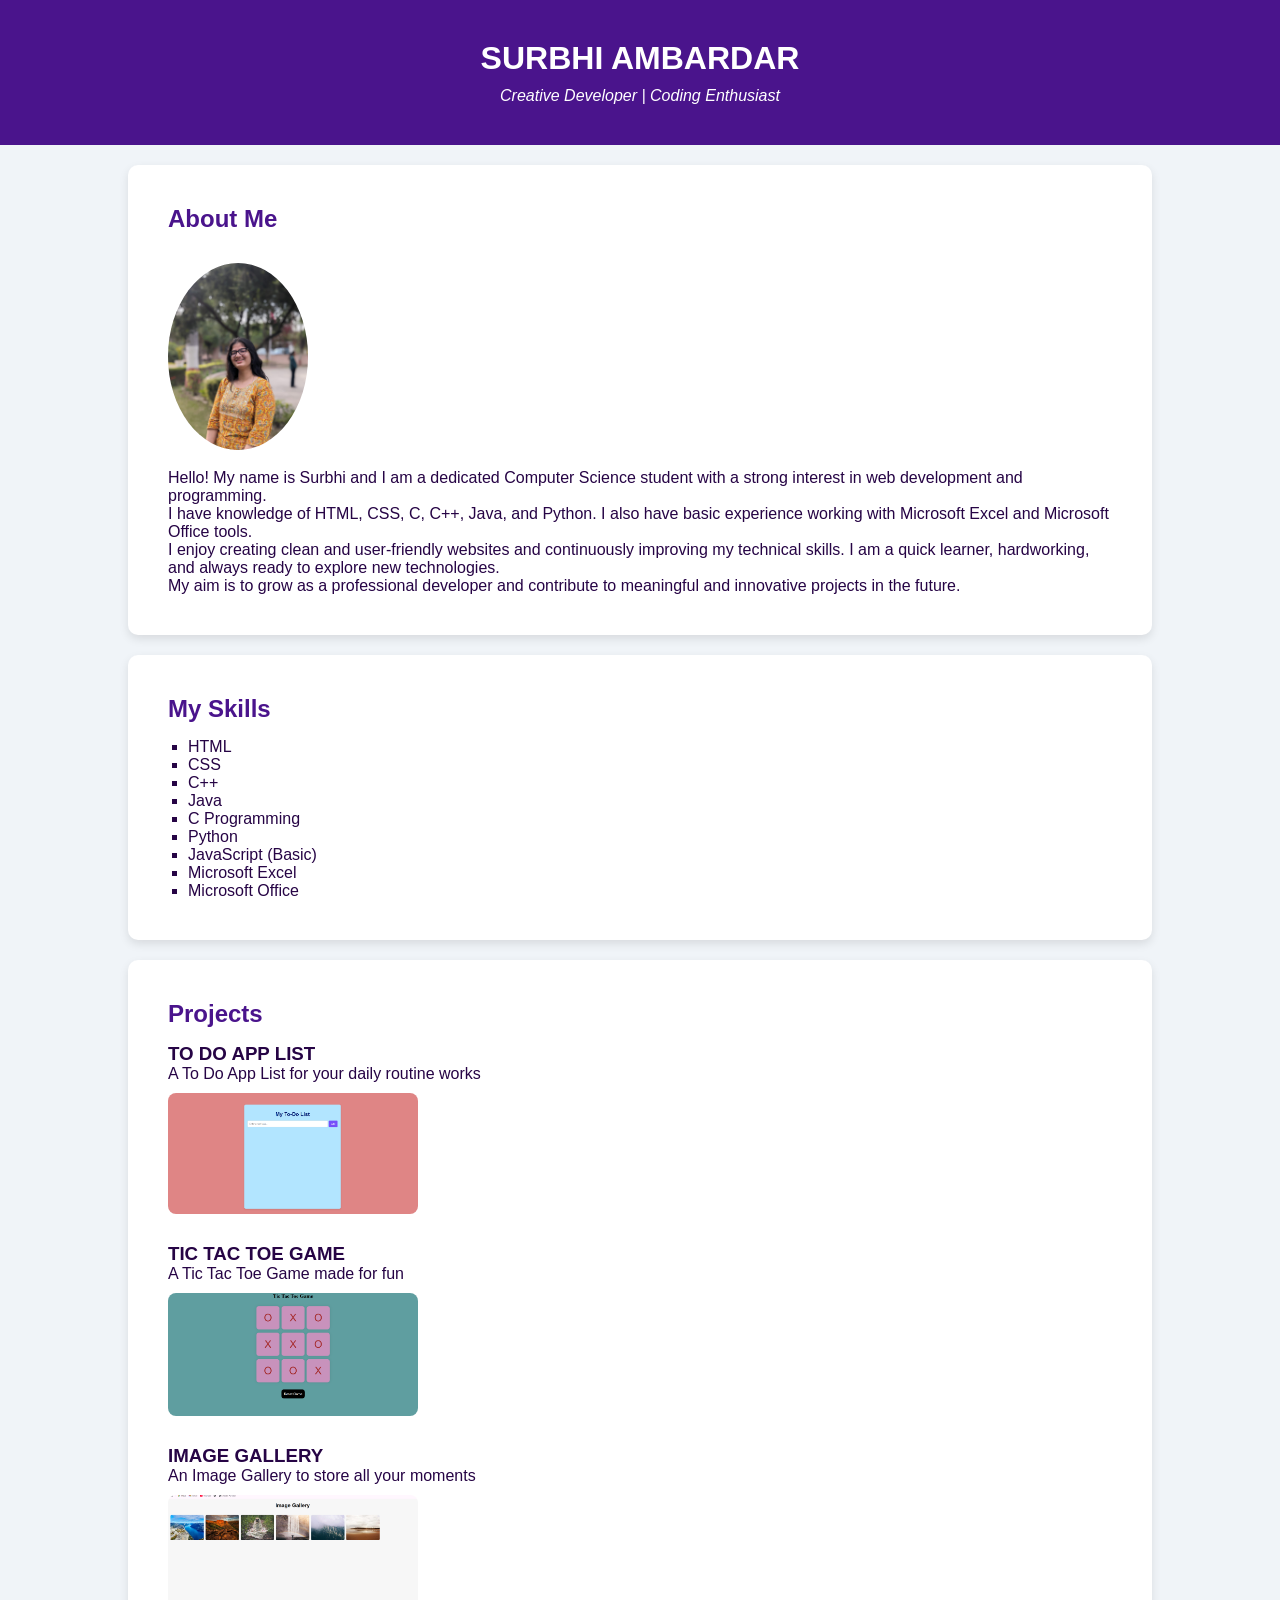
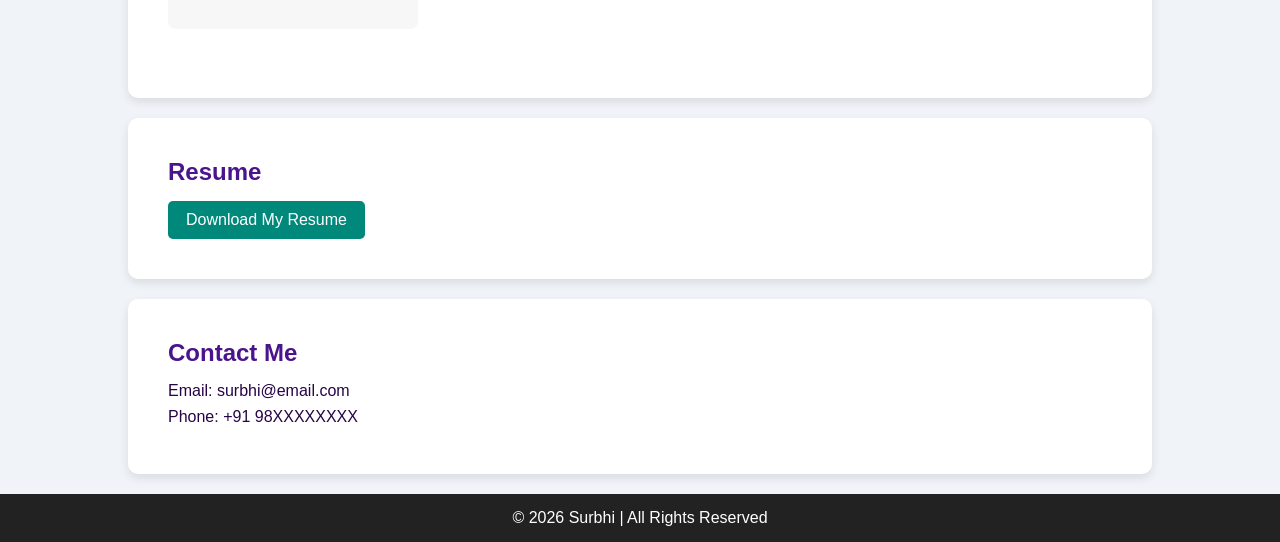
==== portfolio (codsoft)/index.html @ 2ea7b7cd "Add files via upload" ====
<!DOCTYPE html>
<html lang="en">
<head>
    <meta charset="UTF-8">
    <title>Surbhi | Portfolio</title>
    <link rel="stylesheet" href="style.css">
</head>

<body>

    <!-- Header Section -->
    <header>
        <h1>SURBHI AMBARDAR</h1>
        <p>Creative Developer | Coding Enthusiast</p>
    </header>

    <!-- About Section -->
    <section class="about">
        <h2>About Me</h2>
        <img src="Pofile photo.jpeg" alt="Profile Photo">
        <p>
            Hello! My name is Surbhi and I am a dedicated Computer Science student 
        with a strong interest in web development and programming.
        <P>
            I have knowledge of HTML, CSS, C, C++, Java, and Python. 
        I also have basic experience working with Microsoft Excel 
        and Microsoft Office tools.</P>
        <p> I enjoy creating clean and user-friendly websites and continuously 
        improving my technical skills. I am a quick learner, hardworking, 
        and always ready to explore new technologies.</p>
        <p>
            My aim is to grow as a professional developer and contribute 
        to meaningful and innovative projects in the future.
        </p>


        </p>
    </section>

    <!-- Skills Section -->
    <section class="skills">
        <h2>My Skills</h2>
        <ul>
            <li>HTML</li>
            <li>CSS</li>
            <li>C++</li>
            <li>Java</li>
            <li>C Programming</li>
            <li>Python</li>
            <li>JavaScript (Basic)</li>
            <li>Microsoft Excel</li>
            <li>Microsoft Office</li>
        </ul>
    </section>

    <!-- Projects Section -->
    <section class="projects">
        <h2>Projects</h2>

        <div class="project-card">
            <h3>TO DO APP LIST</h3>
            <p>A To Do App List for your daily routine works </p>
            <img src="Screenshot 2026-02-22 170214.png" alt="Project Image">
        </div>

        <div class="project-card">
            <h3>TIC TAC TOE GAME</h3>
            <p>A Tic Tac Toe Game made for fun</p>
            <img src="Screenshot 2026-02-22 170034.png" alt="Project Image">
        </div>
        <div class="project-card">
            <h3>IMAGE GALLERY</h3>
            <p> An Image Gallery to store all your moments</p>
            <img src="Screenshot 2026-02-22 170057.png" alt="Program Image">

        </div>

    </section>

    <!-- Resume Section -->
    <section class="resume">
    <h2>Resume</h2>
    <a href="resume.pdf" download>Download My Resume</a>
</section>

    <!-- Contact Section -->
    <section class="contact">
        <h2>Contact Me</h2>
        <p>Email: surbhi@email.com</p>
        <p>Phone: +91 98XXXXXXXX</p>
    </section>

    <!-- Footer -->
    <footer>
        <p>© 2026 Surbhi | All Rights Reserved</p>
    </footer>

</body>
</html>
---- portfolio (codsoft)/style.css ----
* {
    margin: 0;
    padding: 0;
    box-sizing: border-box;
}

body {
    font-family: Arial, sans-serif;
    background-color: #f0f4f8;
    color: #260445;
}

/* Header */
header {
    background-color: #4a148c;
    color: white;
    text-align: center;
    padding: 40px 20px;
}

header p {
    margin-top: 10px;
    font-style: italic;
}

/* Sections */
section {
    padding: 40px;
    margin: 20px auto;
    width: 80%;
    background-color: white;
    border-radius: 10px;
    box-shadow: 0 4px 10px rgba(0,0,0,0.1);
}

h2 {
    margin-bottom: 15px;
    color: #4a148c;
}

/* About */
.about img {
    width: 140px;
    border-radius: 50%;
    margin: 15px 0;
}

/* Skills */
.skills ul {
    list-style-type: square;
    padding-left: 20px;
}

/* Projects */
.project-card {
    margin-bottom: 25px;
}

.project-card img {
    width: 100%;
    max-width: 250px;
    margin-top: 10px;
    border-radius: 8px;
}

/* Resume Button */
.resume a {
    display: inline-block;
    padding: 10px 18px;
    background-color: #00897b;
    color: white;
    text-decoration: none;
    border-radius: 5px;
}

.resume a:hover {
    background-color: #00695c;
    .resume a {
    display: inline-block;
    padding: 10px 18px;
    background-color: #00897b;
    color: white;
    text-decoration: none;
    border-radius: 5px;
}
}

/* Contact */
.contact p {
    margin: 8px 0;
}

/* Footer */
footer {
    text-align: center;
    padding: 15px;
    background-color: #222;
    color: white;
}
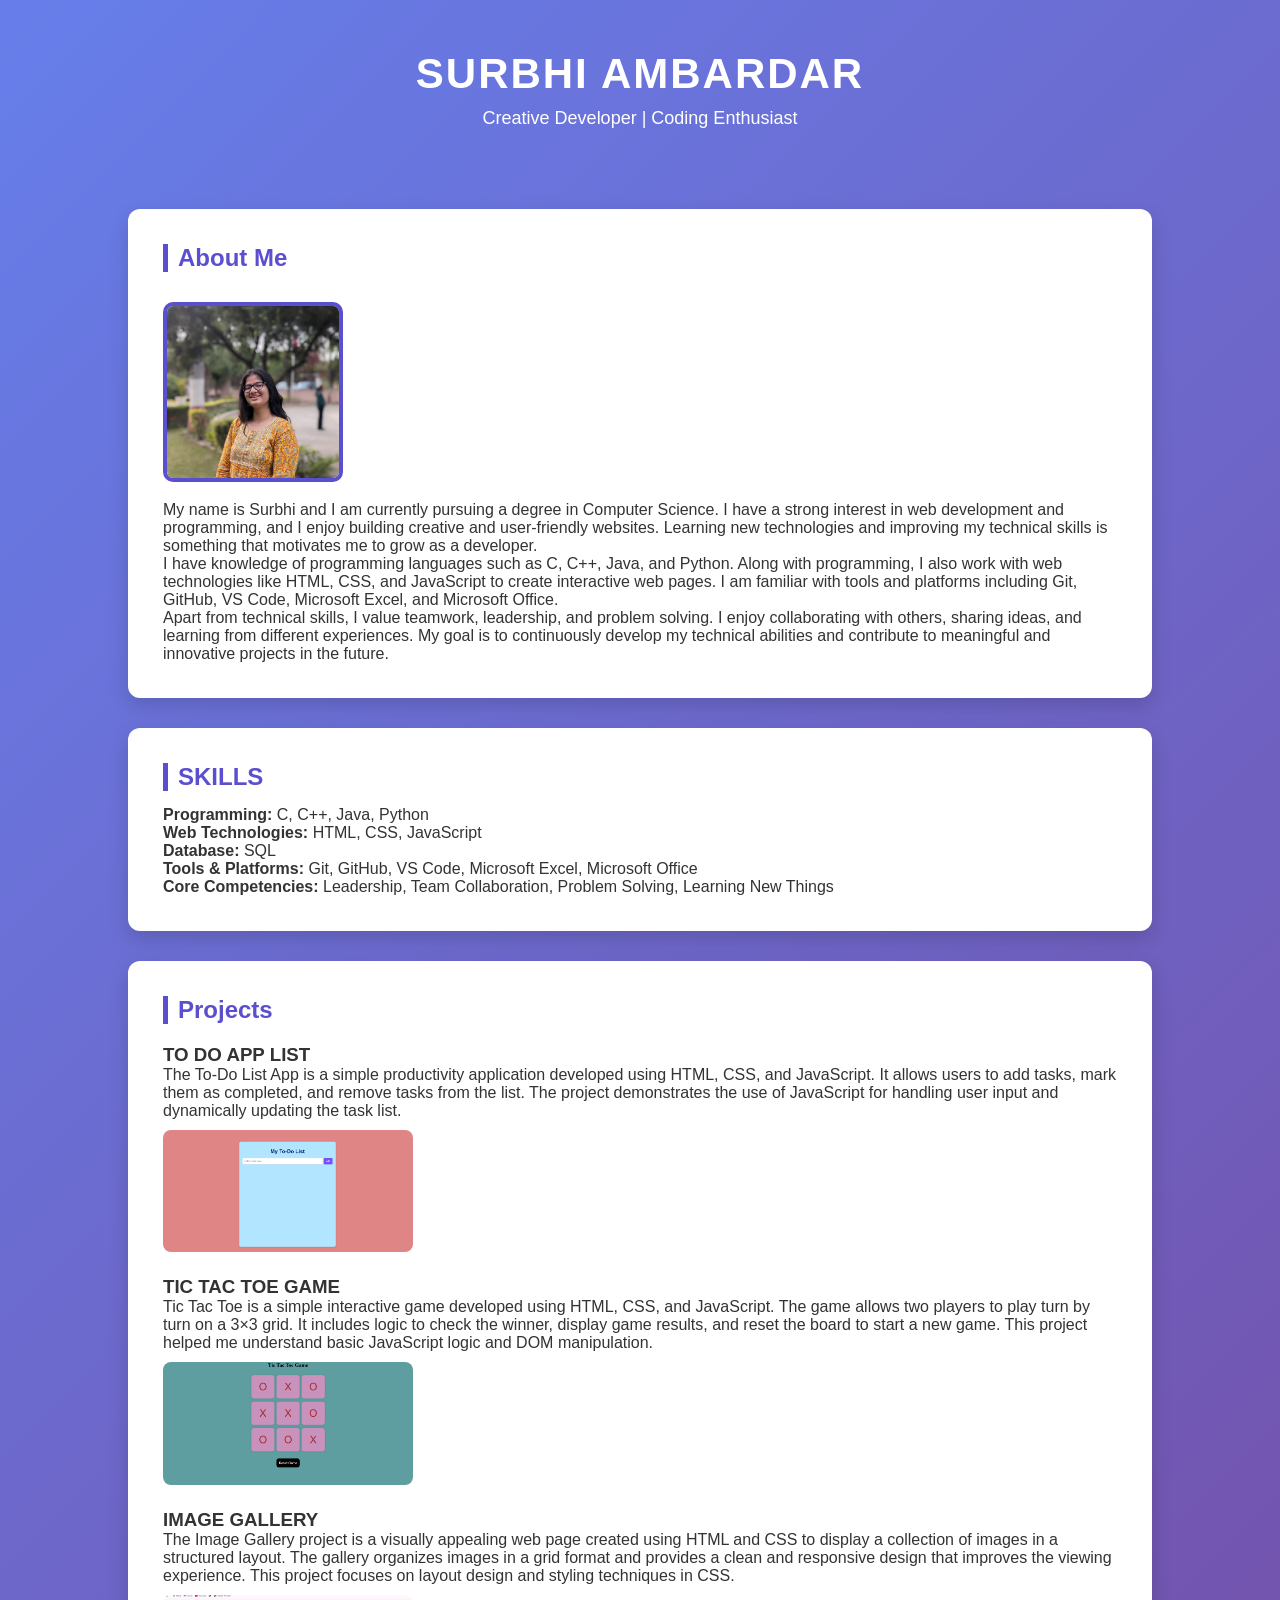
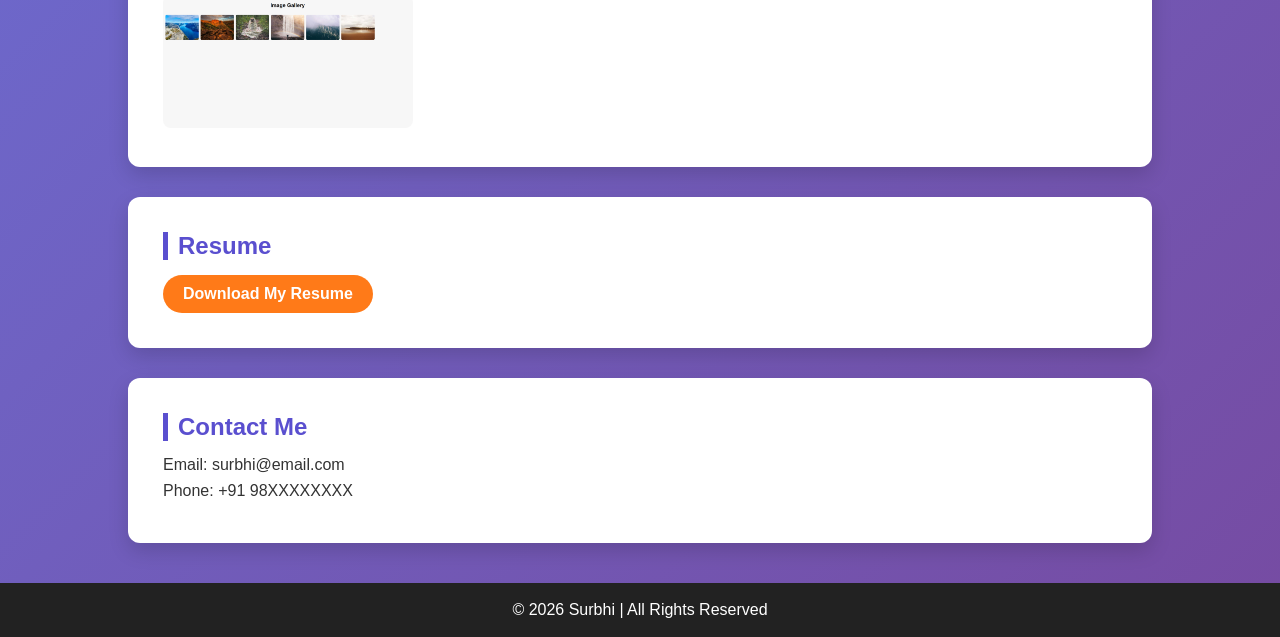
==== commit 8f5069e6: "Add files via upload" ====
--- a/portfolio (codsoft)/index.html
+++ b/portfolio (codsoft)/index.html
@@ -16,42 +16,50 @@
 
     <!-- About Section -->
     <section class="about">
-        <h2>About Me</h2>
-        <img src="Pofile photo.jpeg" alt="Profile Photo">
-        <p>
-            Hello! My name is Surbhi and I am a dedicated Computer Science student 
-        with a strong interest in web development and programming.
-        <P>
-            I have knowledge of HTML, CSS, C, C++, Java, and Python. 
-        I also have basic experience working with Microsoft Excel 
-        and Microsoft Office tools.</P>
-        <p> I enjoy creating clean and user-friendly websites and continuously 
-        improving my technical skills. I am a quick learner, hardworking, 
-        and always ready to explore new technologies.</p>
-        <p>
-            My aim is to grow as a professional developer and contribute 
-        to meaningful and innovative projects in the future.
-        </p>
+<h2>About Me</h2>
+<img src="Pofile photo.jpeg" alt="Profile Photo" width="180">
 
+<p>
+My name is Surbhi and I am currently pursuing a degree in Computer Science.
+I have a strong interest in web development and programming, and I enjoy
+building creative and user-friendly websites. Learning new technologies
+and improving my technical skills is something that motivates me to grow
+as a developer.
+</p>
 
-        </p>
-    </section>
+<p>
+I have knowledge of programming languages such as C, C++, Java, and Python.
+Along with programming, I also work with web technologies like HTML, CSS,
+and JavaScript to create interactive web pages. I am familiar with tools
+and platforms including Git, GitHub, VS Code, Microsoft Excel, and
+Microsoft Office.
+</p>
+
+<p>
+Apart from technical skills, I value teamwork, leadership, and problem
+solving. I enjoy collaborating with others, sharing ideas, and learning
+from different experiences. My goal is to continuously develop my
+technical abilities and contribute to meaningful and innovative projects
+in the future.
+</p>
+
+</section>
 
     <!-- Skills Section -->
     <section class="skills">
-        <h2>My Skills</h2>
-        <ul>
-            <li>HTML</li>
-            <li>CSS</li>
-            <li>C++</li>
-            <li>Java</li>
-            <li>C Programming</li>
-            <li>Python</li>
-            <li>JavaScript (Basic)</li>
-            <li>Microsoft Excel</li>
-            <li>Microsoft Office</li>
-        </ul>
-    </section>
+<h2>SKILLS</h2>
+
+<p><b>Programming:</b> C, C++, Java, Python</p>
+
+<p><b>Web Technologies:</b> HTML, CSS, JavaScript</p>
+
+<p><b>Database:</b> SQL</p>
+
+<p><b>Tools & Platforms:</b> Git, GitHub, VS Code, Microsoft Excel, Microsoft Office</p>
+
+<p><b>Core Competencies:</b> Leadership, Team Collaboration, Problem Solving, Learning New Things</p>
+
+</section>
 
     <!-- Projects Section -->
     <section class="projects">
@@ -59,18 +67,30 @@
 
         <div class="project-card">
             <h3>TO DO APP LIST</h3>
-            <p>A To Do App List for your daily routine works </p>
+            <p>    The To-Do List App is a simple productivity application developed 
+            using HTML, CSS, and JavaScript. It allows users to add tasks, mark 
+            them as completed, and remove tasks from the list. The project 
+            demonstrates the use of JavaScript for handling user input and 
+            dynamically updating the task list. </p>
             <img src="Screenshot 2026-02-22 170214.png" alt="Project Image">
         </div>
 
         <div class="project-card">
-            <h3>TIC TAC TOE GAME</h3>
-            <p>A Tic Tac Toe Game made for fun</p>
+            <h3>TIC TAC TOE GAME</h3>  
+            <p> Tic Tac Toe is a simple interactive game developed using HTML, CSS, 
+            and JavaScript. The game allows two players to play turn by turn on a 
+            3×3 grid. It includes logic to check the winner, display game results, 
+            and reset the board to start a new game. This project helped me 
+            understand basic JavaScript logic and DOM manipulation.</p>
             <img src="Screenshot 2026-02-22 170034.png" alt="Project Image">
         </div>
         <div class="project-card">
             <h3>IMAGE GALLERY</h3>
-            <p> An Image Gallery to store all your moments</p>
+            <p>The Image Gallery project is a visually appealing web page created 
+            using HTML and CSS to display a collection of images in a structured 
+            layout. The gallery organizes images in a grid format and provides a 
+            clean and responsive design that improves the viewing experience. 
+            This project focuses on layout design and styling techniques in CSS.</p>
             <img src="Screenshot 2026-02-22 170057.png" alt="Program Image">
 
         </div>
--- a/portfolio (codsoft)/style.css
+++ b/portfolio (codsoft)/style.css
@@ -1,99 +1,127 @@
-* {
-    margin: 0;
-    padding: 0;
-    box-sizing: border-box;
+*{
+margin:0;
+padding:0;
+box-sizing:border-box;
 }
 
-body {
-    font-family: Arial, sans-serif;
-    background-color: #f0f4f8;
-    color: #260445;
+body{
+font-family: 'Segoe UI', sans-serif;
+background: linear-gradient(135deg,#667eea,#764ba2);
+color:#333;
 }
 
-/* Header */
-header {
-    background-color: #4a148c;
-    color: white;
-    text-align: center;
-    padding: 40px 20px;
+/* HEADER */
+
+header{
+text-align:center;
+padding:50px 20px;
+color:white;
 }
 
-header p {
-    margin-top: 10px;
-    font-style: italic;
+header h1{
+font-size:42px;
+letter-spacing:2px;
 }
 
-/* Sections */
-section {
-    padding: 40px;
-    margin: 20px auto;
-    width: 80%;
-    background-color: white;
-    border-radius: 10px;
-    box-shadow: 0 4px 10px rgba(0,0,0,0.1);
+header p{
+margin-top:10px;
+font-size:18px;
 }
 
-h2 {
-    margin-bottom: 15px;
-    color: #4a148c;
+/* SECTIONS */
+
+section{
+width:80%;
+margin:30px auto;
+padding:35px;
+background:white;
+border-radius:12px;
+box-shadow:0 8px 20px rgba(0,0,0,0.15);
+transition:0.3s;
 }
 
-/* About */
-.about img {
-    width: 140px;
-    border-radius: 50%;
-    margin: 15px 0;
+section:hover{
+transform:translateY(-5px);
 }
 
-/* Skills */
-.skills ul {
-    list-style-type: square;
-    padding-left: 20px;
+/* HEADINGS */
+
+h2{
+color:#5a4fcf;
+margin-bottom:15px;
+border-left:5px solid #5a4fcf;
+padding-left:10px;
 }
 
-/* Projects */
-.project-card {
-    margin-bottom: 25px;
+/* PROFILE IMAGE (SQUARE) */
+
+.about img{
+width:180px;
+height:180px;
+object-fit:cover;
+border-radius:10px;   /* square look */
+margin:15px 0;
+border:4px solid #5a4fcf;
 }
 
-.project-card img {
-    width: 100%;
-    max-width: 250px;
-    margin-top: 10px;
-    border-radius: 8px;
+/* SKILLS */
+
+.skills ul{
+display:flex;
+flex-wrap:wrap;
+gap:10px;
+list-style:none;
 }
 
-/* Resume Button */
-.resume a {
-    display: inline-block;
-    padding: 10px 18px;
-    background-color: #00897b;
-    color: white;
-    text-decoration: none;
-    border-radius: 5px;
+.skills li{
+background:#5a4fcf;
+color:white;
+padding:8px 14px;
+border-radius:20px;
+font-size:14px;
 }
 
-.resume a:hover {
-    background-color: #00695c;
-    .resume a {
-    display: inline-block;
-    padding: 10px 18px;
-    background-color: #00897b;
-    color: white;
-    text-decoration: none;
-    border-radius: 5px;
-}
+/* PROJECTS */
+
+.project-card{
+margin-top:20px;
 }
 
-/* Contact */
-.contact p {
-    margin: 8px 0;
+.project-card img{
+width:250px;
+margin-top:10px;
+border-radius:8px;
 }
 
-/* Footer */
-footer {
-    text-align: center;
-    padding: 15px;
-    background-color: #222;
-    color: white;
+/* RESUME BUTTON */
+
+.resume a{
+display:inline-block;
+padding:10px 20px;
+background:#ff7a18;
+color:white;
+text-decoration:none;
+border-radius:25px;
+font-weight:bold;
+transition:0.3s;
+}
+
+.resume a:hover{
+background:#ff5500;
+}
+
+/* CONTACT */
+
+.contact p{
+margin:8px 0;
+}
+
+/* FOOTER */
+
+footer{
+text-align:center;
+padding:18px;
+background:#222;
+color:white;
+margin-top:40px;
 }
